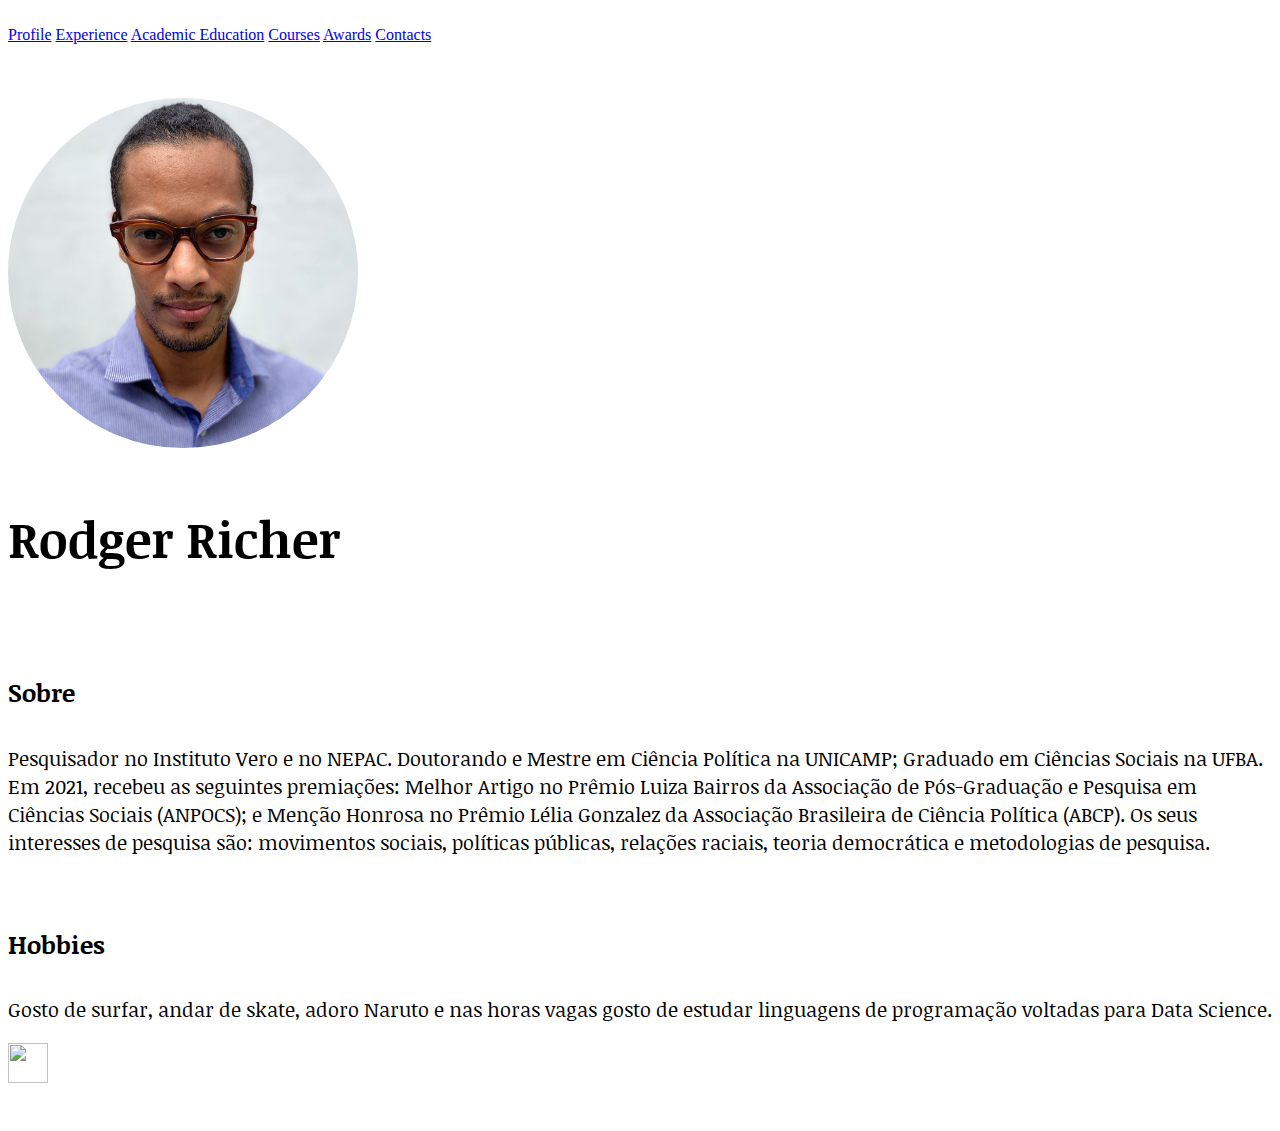
==== index.html @ a550b7d5 "portfólio rodger" ====
<!DOCTYPE html>
<br lang="pt-br">
<head>
    <meta charset="UTF-8">
    <meta http-equiv="X-UA-Compatible" content="IE=edge">
    <meta name="viewport" content="width=device-width, initial-scale=1.0">
    <link rel="stylesheet" href="https://stackpath.bootstrapcdn.com/bootstrap/4.1.3/css/bootstrap.min.css" integrity="sha384-MCw98/SFnGE8fJT3GXwEOngsV7Zt27NXFoaoApmYm81iuXoPkFOJwJ8ERdknLPMO" crossorigin="anonymous">
    <link href="https://fonts.googleapis.com/css2?family=Noticia+Text&display=swap" rel="stylesheet">
    <link rel="stylesheet" type="text/css" href="index.css">
    <title>Portfólio Rodger</title>
</head>
<body class="fundo">
    <div class="container">
        <nav class="navbar navbar-expand-lg" id="navegacao">
        <div class="container">
            <div class="collapse navbar-collapse" id="navbarNavAltMarkup">
                <div class="navbar-nav">
                  <a href="#sobre" class="nav-link disabled" aria-current="page" >Profile</a>
                  <a class="nav-link disabled" href="expeciencia.html">Experience</a>
                  <a class="nav-link disabled" href="formAcademica.html">Academic Education</a>
                  <a class="nav-link disabled" href="cursos.html">Courses</a>
                  <a class="nav-link disabled" href="premiacoes.html">Awards</a>
                  <a class="nav-link disabled" href="contato.html">Contacts</a>
                </div>
            </div>
        </div></nav> 
    </div><br><br><br>

    <div class="container">
        <img src="rodger.jpeg" class="img-fluid mx-auto d-block" id="imgRedonda">
            </div>
        </div>
        
    </div><br>

    <div class="container ">
        <h1 class="titulo1 text-center"><strong>Rodger Richer</strong></h1><br><br>
        <h4 id="sobre"><strong>Sobre</strong></h4>
        <p class="p1 text-justify">
            Pesquisador no Instituto Vero e no NEPAC. Doutorando e Mestre em Ciência Política na UNICAMP; Graduado em Ciências Sociais na UFBA. Em 2021, recebeu as seguintes premiações: Melhor Artigo no Prêmio Luiza Bairros da Associação de Pós-Graduação e Pesquisa em Ciências Sociais (ANPOCS); e Menção Honrosa no Prêmio Lélia Gonzalez da Associação Brasileira de Ciência Política (ABCP). Os seus interesses de pesquisa são: movimentos sociais, políticas públicas, relações raciais, teoria democrática e metodologias de pesquisa.
        </p><br>
        <h4><strong>Hobbies</strong></h4>
        <p class="p1 text-justify">
            Gosto de surfar, andar de skate, adoro Naruto e nas horas vagas gosto de estudar linguagens de programação voltadas para Data Science.
        </p>
    </div>

    
    <div class="fixed-bottom">
    <a class="botao" href="#navegacao"><img src="https://cdn-icons-png.flaticon.com/512/1828/1828871.png" style="position: ;container; width: 40px; height: 40px;"></a>
    </div><br><br>
      
        
       


      
    






    <script src="https://cdn.jsdelivr.net/npm/bootstrap@5.2.0-beta1/dist/js/bootstrap.bundle.min.js" integrity="sha384-pprn3073KE6tl6bjs2QrFaJGz5/SUsLqktiwsUTF55Jfv3qYSDhgCecCxMW52nD2" crossorigin="anonymous"></script>
</body>
</html>
---- index.css ----
body{
    background-color: white;
}
.p1{
    color: black;
    src: url('https://fonts.googleapis.com/css2?family=Noticia+Text&display=swap');
    font-family: 'Noticia Text', serif;
    font-size: 20px;
}
#imgRedonda{
    width: 350px;
    height: 350px;
    border-radius: 50%;
   
}
h1{
    color: black;
    src: url('https://fonts.googleapis.com/css2?family=Noticia+Text&display=swap');
    font-family: 'Noticia Text', serif;
    font-size: 50px;
    
}
h4{
    color: black;
    src: url('https://fonts.googleapis.com/css2?family=Noticia+Text&display=swap');
    font-family: 'Noticia Text', serif;
    font-size: 25px;
}
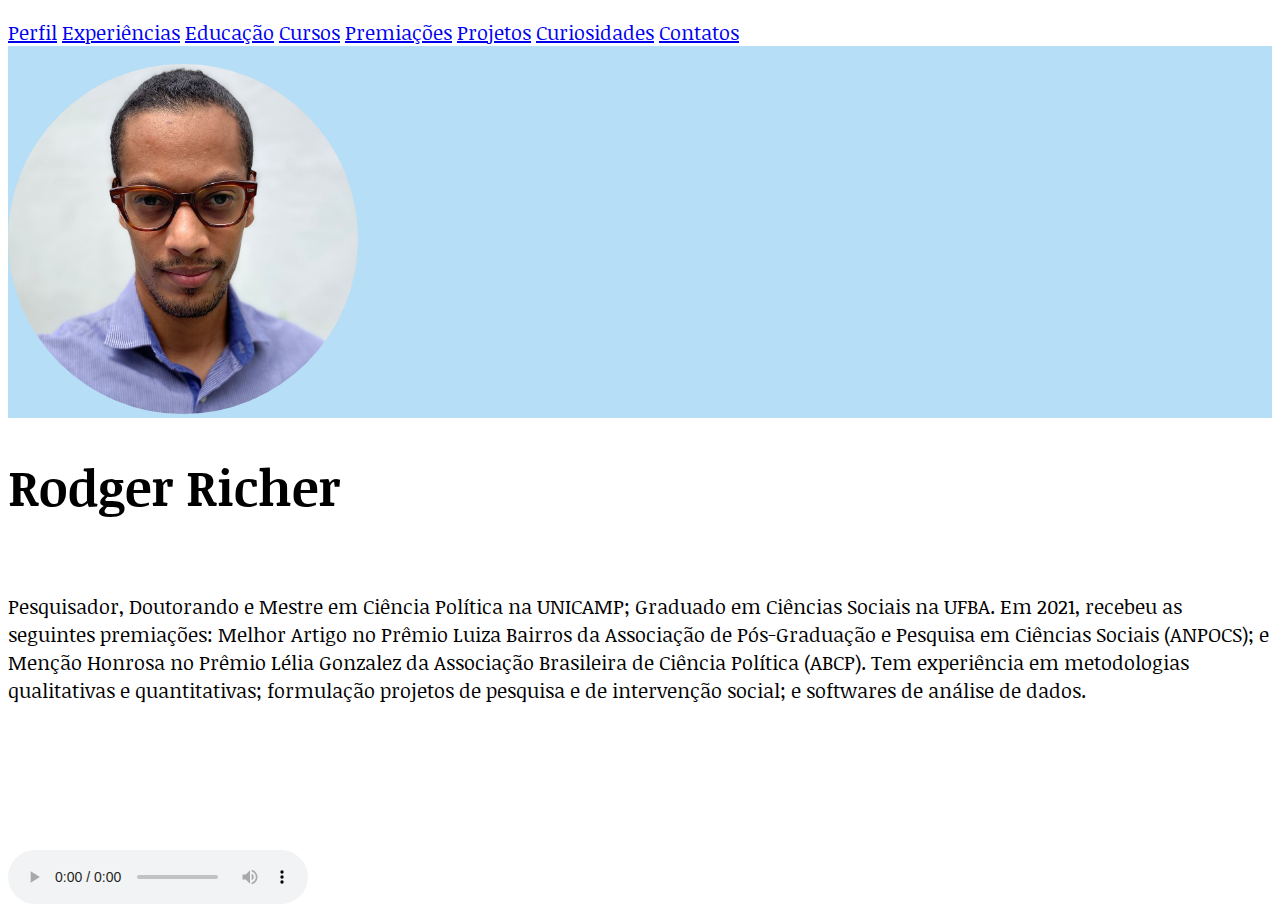
==== commit 43d35936: "portfólio atualizado" ====
--- a/index.html
+++ b/index.html
@@ -15,40 +15,32 @@
         <div class="container">
             <div class="collapse navbar-collapse" id="navbarNavAltMarkup">
                 <div class="navbar-nav">
-                  <a href="#sobre" class="nav-link disabled" aria-current="page" >Profile</a>
-                  <a class="nav-link disabled" href="expeciencia.html">Experience</a>
-                  <a class="nav-link disabled" href="formAcademica.html">Academic Education</a>
-                  <a class="nav-link disabled" href="cursos.html">Courses</a>
-                  <a class="nav-link disabled" href="premiacoes.html">Awards</a>
-                  <a class="nav-link disabled" href="contato.html">Contacts</a>
+                  <a href="#sobre" class="nav-link disabled" aria-current="page" >Perfil</a>
+                  <a class="nav-link disabled" href="expeciencia.html" target="_blank">Experiências</a>
+                  <a class="nav-link disabled" href="formAcademica.html" target="_blank">Educação</a>
+                  <a class="nav-link disabled" href="cursos.html" target="_blank">Cursos</a>
+                  <a class="nav-link disabled" href="premiacoes.html" target="_blank">Premiações</a>
+                  <a class="nav-link disabled" href="projetos.html" target="_blank">Projetos</a>
+                  <a class="nav-link disabled" href="curiosidade.html" target="_blank">Curiosidades</a>
+                  <a class="nav-link disabled" href="contato.html" target="_blank">Contatos</a>
                 </div>
             </div>
         </div></nav> 
-    </div><br><br><br>
-
-    <div class="container">
-        <img src="rodger.jpeg" class="img-fluid mx-auto d-block" id="imgRedonda">
+    </div>
+    <div class="container-fluid" id="parte1"><br>
+        <img src="rodger.jpeg" class="img-fluid mx-auto d-block" id="imgRedonda"><br>
             </div>
         </div>
         
-    </div><br>
-
+    </div>
     <div class="container ">
-        <h1 class="titulo1 text-center"><strong>Rodger Richer</strong></h1><br><br>
-        <h4 id="sobre"><strong>Sobre</strong></h4>
+        <h1 class="titulo1 text-center"><strong>Rodger Richer</strong></h1><br>
         <p class="p1 text-justify">
-            Pesquisador no Instituto Vero e no NEPAC. Doutorando e Mestre em Ciência Política na UNICAMP; Graduado em Ciências Sociais na UFBA. Em 2021, recebeu as seguintes premiações: Melhor Artigo no Prêmio Luiza Bairros da Associação de Pós-Graduação e Pesquisa em Ciências Sociais (ANPOCS); e Menção Honrosa no Prêmio Lélia Gonzalez da Associação Brasileira de Ciência Política (ABCP). Os seus interesses de pesquisa são: movimentos sociais, políticas públicas, relações raciais, teoria democrática e metodologias de pesquisa.
-        </p><br>
-        <h4><strong>Hobbies</strong></h4>
-        <p class="p1 text-justify">
-            Gosto de surfar, andar de skate, adoro Naruto e nas horas vagas gosto de estudar linguagens de programação voltadas para Data Science.
-        </p>
-    </div>
+        Pesquisador, Doutorando e Mestre em Ciência Política na UNICAMP; Graduado em Ciências Sociais na UFBA. Em 2021, recebeu as seguintes premiações: Melhor Artigo no Prêmio Luiza Bairros da Associação de Pós-Graduação e Pesquisa em Ciências Sociais (ANPOCS); e Menção Honrosa no Prêmio Lélia Gonzalez da Associação Brasileira de Ciência Política (ABCP). Tem experiência em metodologias qualitativas e quantitativas; formulação projetos de pesquisa e de intervenção social; e softwares de análise de dados.
+        </p><br></div><br><br><br><br><br><br>
 
     
-    <div class="fixed-bottom">
-    <a class="botao" href="#navegacao"><img src="https://cdn-icons-png.flaticon.com/512/1828/1828871.png" style="position: ;container; width: 40px; height: 40px;"></a>
-    </div><br><br>
+   
       
         
        
@@ -59,8 +51,12 @@
 
 
 
-
-
+    <div class="container-fluid">  
+    <audio controls autoplay>
+    <source src="jazz.mp3" type="audio/ogg">
+    </audio></div>
+    
+           
 
     <script src="https://cdn.jsdelivr.net/npm/bootstrap@5.2.0-beta1/dist/js/bootstrap.bundle.min.js" integrity="sha384-pprn3073KE6tl6bjs2QrFaJGz5/SUsLqktiwsUTF55Jfv3qYSDhgCecCxMW52nD2" crossorigin="anonymous"></script>
 </body>
--- a/index.css
+++ b/index.css
@@ -1,5 +1,16 @@
 body{
     background-color: white;
+    margin-top: auto;
+}
+#parte1{
+    background-color: rgb(183, 222, 247);
+}
+#navegacao{
+    src: url('https://fonts.googleapis.com/css2?family=Noticia+Text&display=swap');
+    font-family: 'Noticia Text', serif;
+    font-size: 20px;  
+    color: black;
+    text-decoration: none;
 }
 .p1{
     color: black;
@@ -25,4 +36,4 @@
     src: url('https://fonts.googleapis.com/css2?family=Noticia+Text&display=swap');
     font-family: 'Noticia Text', serif;
     font-size: 25px;
-}+}
